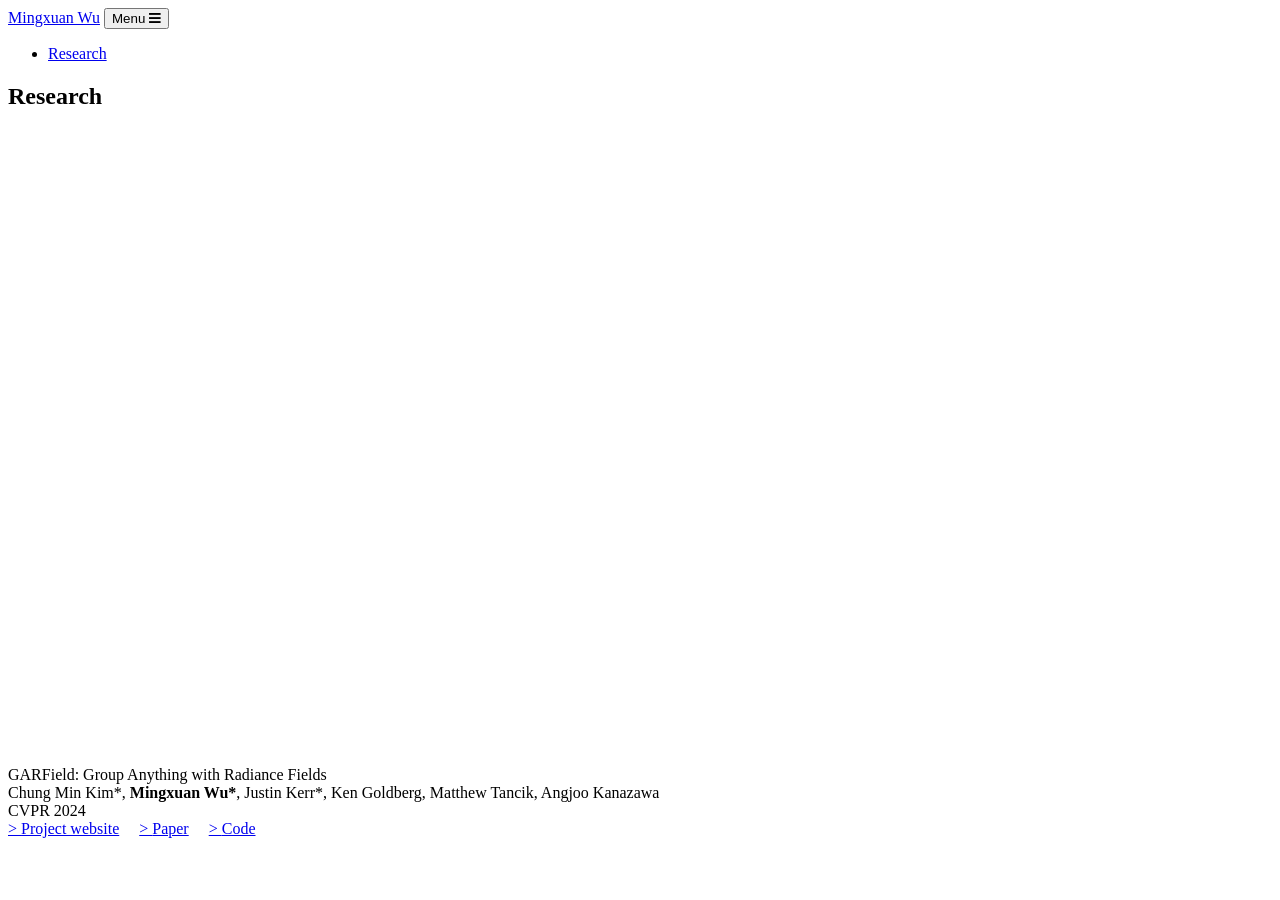
==== research.html @ a157faed "coarse init" ====
<!DOCTYPE html>
<html lang="en">

<head>

  <meta charset="utf-8">
  <meta name="viewport" content="width=device-width, initial-scale=0.5, shrink-to-fit=no">
  
  <title>Mingxuan Wu</title>
  <meta content="" name="descriptison">
  <meta content="" name="keywords">

  <link rel="stylesheet" href="https://use.fontawesome.com/releases/v5.15.4/css/all.css" integrity="sha384-DyZ88mC6Up2uqS4h/KRgHuoeGwBcD4Ng9SiP4dIRy0EXTlnuz47vAwmeGwVChigm" crossorigin="anonymous"/> 
  <link rel="stylesheet" href="css/academicons.min.css">
  <!-- Custom fonts for this theme -->
  <link href="vendor/fontawesome-free/css/all.min.css" rel="stylesheet" type="text/css">
  <link href="https://fonts.googleapis.com/css?family=Dosis:400,700" rel="stylesheet" type="text/css">
  <link href="https://fonts.googleapis.com/css?family=Montserrat:400,700" rel="stylesheet" type="text/css">
  <link href="https://fonts.googleapis.com/css?family=Lato:400,700,400italic,700italic" rel="stylesheet" type="text/css">

  <!-- Favicons -->
  <link rel="shortcut icon" href="favicon.ico" type="image/x-icon">
  <link rel="icon" href="favicon.ico" type="image/x-icon">

  <!-- Theme CSS -->
  <link href="css/freelancer.css" rel="stylesheet">

</head>

<body id="page-top">

  <!-- Navigation -->
  <nav class="navbar navbar-expand-lg bg-secondary fixed-top" id="mainNav">
    <div class="container">
      <a class="navbar-brand js-scroll-trigger" href="index.html">Mingxuan Wu</a>
      <button class="navbar-toggler navbar-toggler-right text-uppercase bg-secondary text-white rounded" type="button" data-toggle="collapse" data-target="#navbarResponsive" aria-controls="navbarResponsive" aria-expanded="false" aria-label="Toggle navigation">
        Menu
        <i class="fas fa-bars"></i>
      </button>
      <div class="collapse navbar-collapse" id="navbarResponsive">
        <ul class="navbar-nav ml-auto">

          <li class="nav-item mx-0 mx-lg-1">
            <a class="nav-link py-3 px-0 px-lg-3 rounded js-scroll-trigger large" href="research.html">Research</a>
          </li>
          
        </ul>
      </div>
    </div>
  </nav>


  <!-- Portfolio Section -->
  <section class="page-section portfolio" id="portfolio">
    <div class="container">

      <!-- Portfolio Section Heading -->
      <h1 class="page-section-heading text-center mb-6">Research</h1>

      
      <div class="row mb-6">

          <div class="col-md-10 col-lg-10">
              <div class="portfolio-item portfolio-item-research mx-auto align-items-center" data-toggle="modal" data-target="#livesketch">

            <div class="row justify-content-center">

                <video style="width: 100%; height: auto;" autoplay>
                  <source src="img/research/garfield/concat.webm" type="video/webm">
                  <source src="img/research/garfield/concat.mp4" type="video/mp4">
                  Your browser does not support the video tag.
                </video>
              </div>

              <div class="portfolio-label">GARField: Group Anything with Radiance Fields</div>
              <div class="portfolio-authors"> Chung Min Kim*, <b>Mingxuan Wu*</b>, Justin Kerr*</b>, Ken Goldberg, Matthew Tancik, Angjoo Kanazawa</div>
              <div class="portfolio-subtitle">CVPR 2024

              <div class="portfolio-skill">
                  <a style="padding-right: 1rem;" href="https://www.garfield.studio/" target="_blank"> > <highlight-secondary>Project website</highlight-secondary></a>
                  <a style="padding-right: 1rem;" href="https://arxiv.org/abs/2401.09419" target="_blank"> > <highlight-secondary> Paper</highlight-secondary></a>
                  <a href="https://github.com/chungmin99/garfield" target="_blank"> > <highlight-secondary> Code</highlight-secondary></a>
                </div>
          </div>

          
    </div>
  </section>


<script src="https://code.jquery.com/jquery-3.2.1.slim.min.js" integrity="sha384-KJ3o2DKtIkvYIK3UENzmM7KCkRr/rE9/Qpg6aAZGJwFDMVNA/GpGFF93hXpG5KkN" crossorigin="anonymous"></script>
<script src="https://cdnjs.cloudflare.com/ajax/libs/popper.js/1.12.9/umd/popper.min.js" integrity="sha384-ApNbgh9B+Y1QKtv3Rn7W3mgPxhU9K/ScQsAP7hUibX39j7fakFPskvXusvfa0b4Q" crossorigin="anonymous"></script>
<script src="https://maxcdn.bootstrapcdn.com/bootstrap/4.0.0/js/bootstrap.min.js" integrity="sha384-JZR6Spejh4U02d8jOt6vLEHfe/JQGiRRSQQxSfFWpi1MquVdAyjUar5+76PVCmYl" crossorigin="anonymous"></script>


</body>

</html>
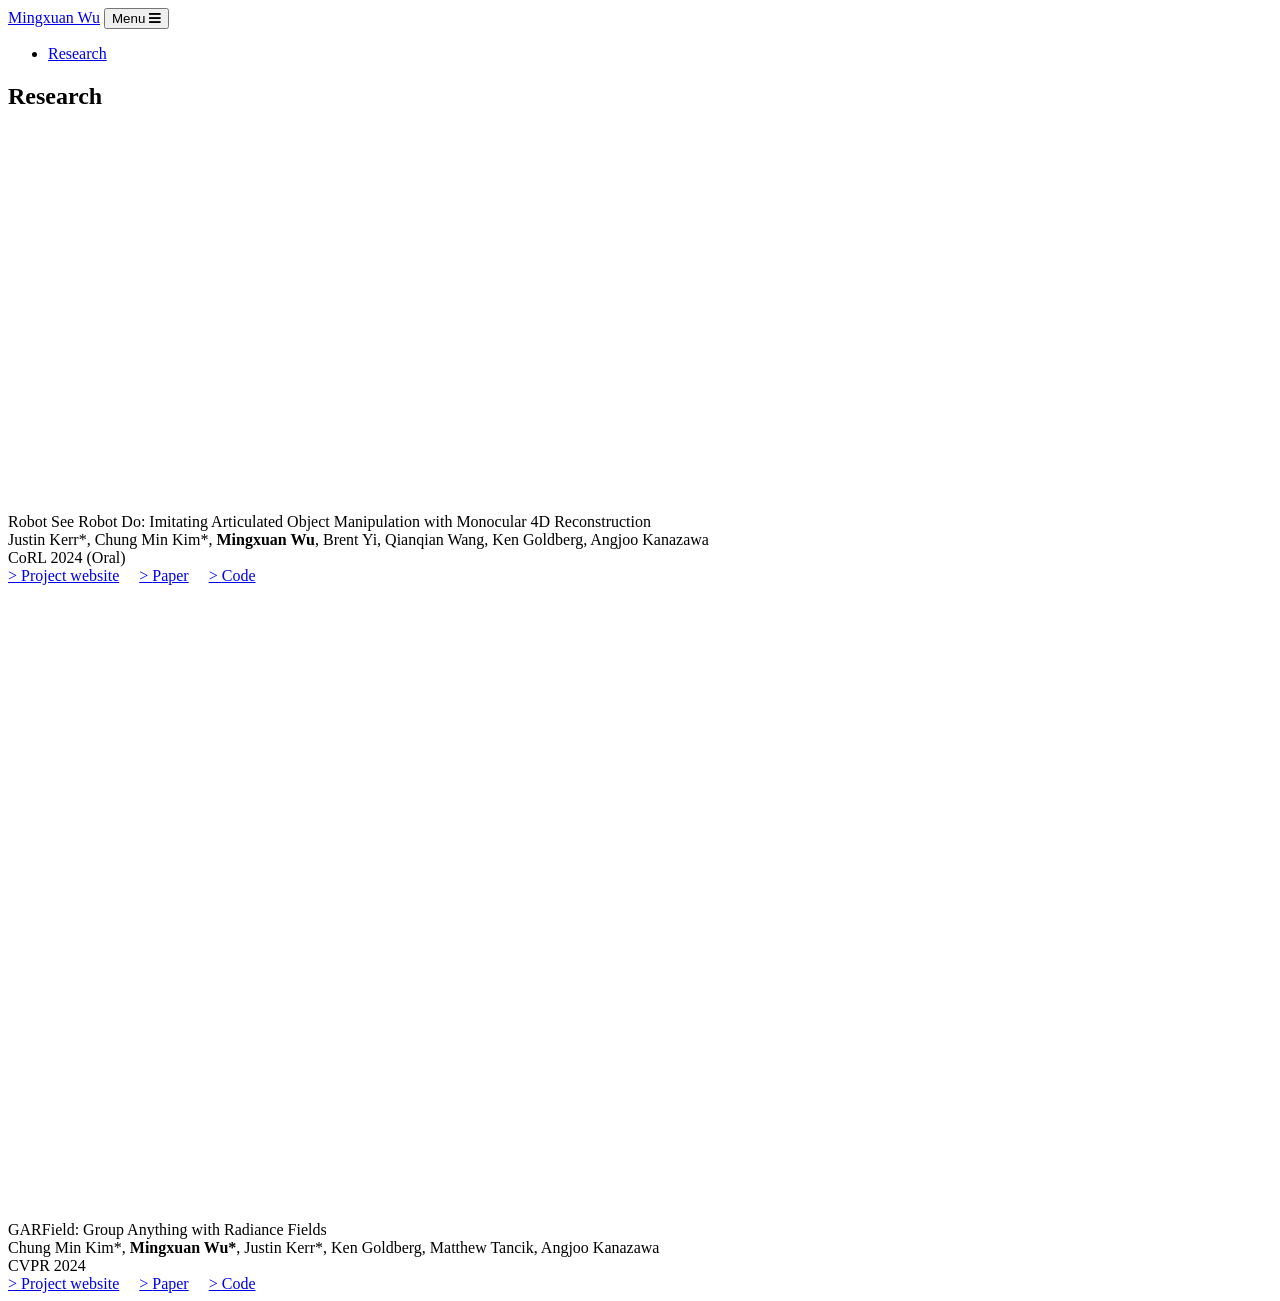
==== commit 0ed8198d: "update_12_1" ====
--- a/research.html
+++ b/research.html
@@ -56,17 +56,35 @@
 
       <!-- Portfolio Section Heading -->
       <h1 class="page-section-heading text-center mb-6">Research</h1>
+      <div class="row mb-6">
+        <div class="col-md-12 col-lg-12">
 
-      
-      <div class="row mb-6">
+          <div class="col-md-10 col-lg-10">
+            <div class="portfolio-item portfolio-item-research mx-auto align-items-center" data-toggle="modal" data-target="#livesketch">
+                <div class="row justify-content-center">
+                    <video style="width: 60%; height: auto;" muted autoplay loop id="yourVideoID">
+                      <source src="img/research/rsrd/rsrd_teaser.mp4" type="video/mp4">
+                        Your browser does not support the video tag.
+                    </video>
+                </div>
+                <div class="portfolio-label">Robot See Robot Do: Imitating Articulated Object Manipulation with Monocular 4D Reconstruction</div>
+                <div class="portfolio-authors"> Justin Kerr*, Chung Min Kim*, <b>Mingxuan Wu</b>, Brent Yi, Qianqian Wang, Ken Goldberg, Angjoo Kanazawa</div>
+                <div class="portfolio-subtitle">CoRL 2024 (Oral)
+
+                    <div class="portfolio-skill">
+                        <a style="padding-right: 1rem;" href="https://robot-see-robot-do.github.io/" target="_blank"> > <highlight-secondary>Project website</highlight-secondary></a>
+                        <a style="padding-right: 1rem;" href="https://arxiv.org/abs/2409.18121" target="_blank"> > <highlight-secondary>Paper</highlight-secondary></a>
+                        <a href="https://github.com/kerrj/rsrd" target="_blank"> > <highlight-secondary>Code</highlight-secondary></a>
+                    </div>
+                </div>
+            </div>
+          </div>
+
 
           <div class="col-md-10 col-lg-10">
               <div class="portfolio-item portfolio-item-research mx-auto align-items-center" data-toggle="modal" data-target="#livesketch">
-
             <div class="row justify-content-center">
-
-                <video style="width: 100%; height: auto;" autoplay>
-                  <source src="img/research/garfield/concat.webm" type="video/webm">
+                <video style="width: 100%; height: auto;" muted autoplay loop id="garfield">
                   <source src="img/research/garfield/concat.mp4" type="video/mp4">
                   Your browser does not support the video tag.
                 </video>
@@ -84,8 +102,6 @@
           </div>
 
           
-    </div>
-  </section>
 
 
 <script src="https://code.jquery.com/jquery-3.2.1.slim.min.js" integrity="sha384-KJ3o2DKtIkvYIK3UENzmM7KCkRr/rE9/Qpg6aAZGJwFDMVNA/GpGFF93hXpG5KkN" crossorigin="anonymous"></script>
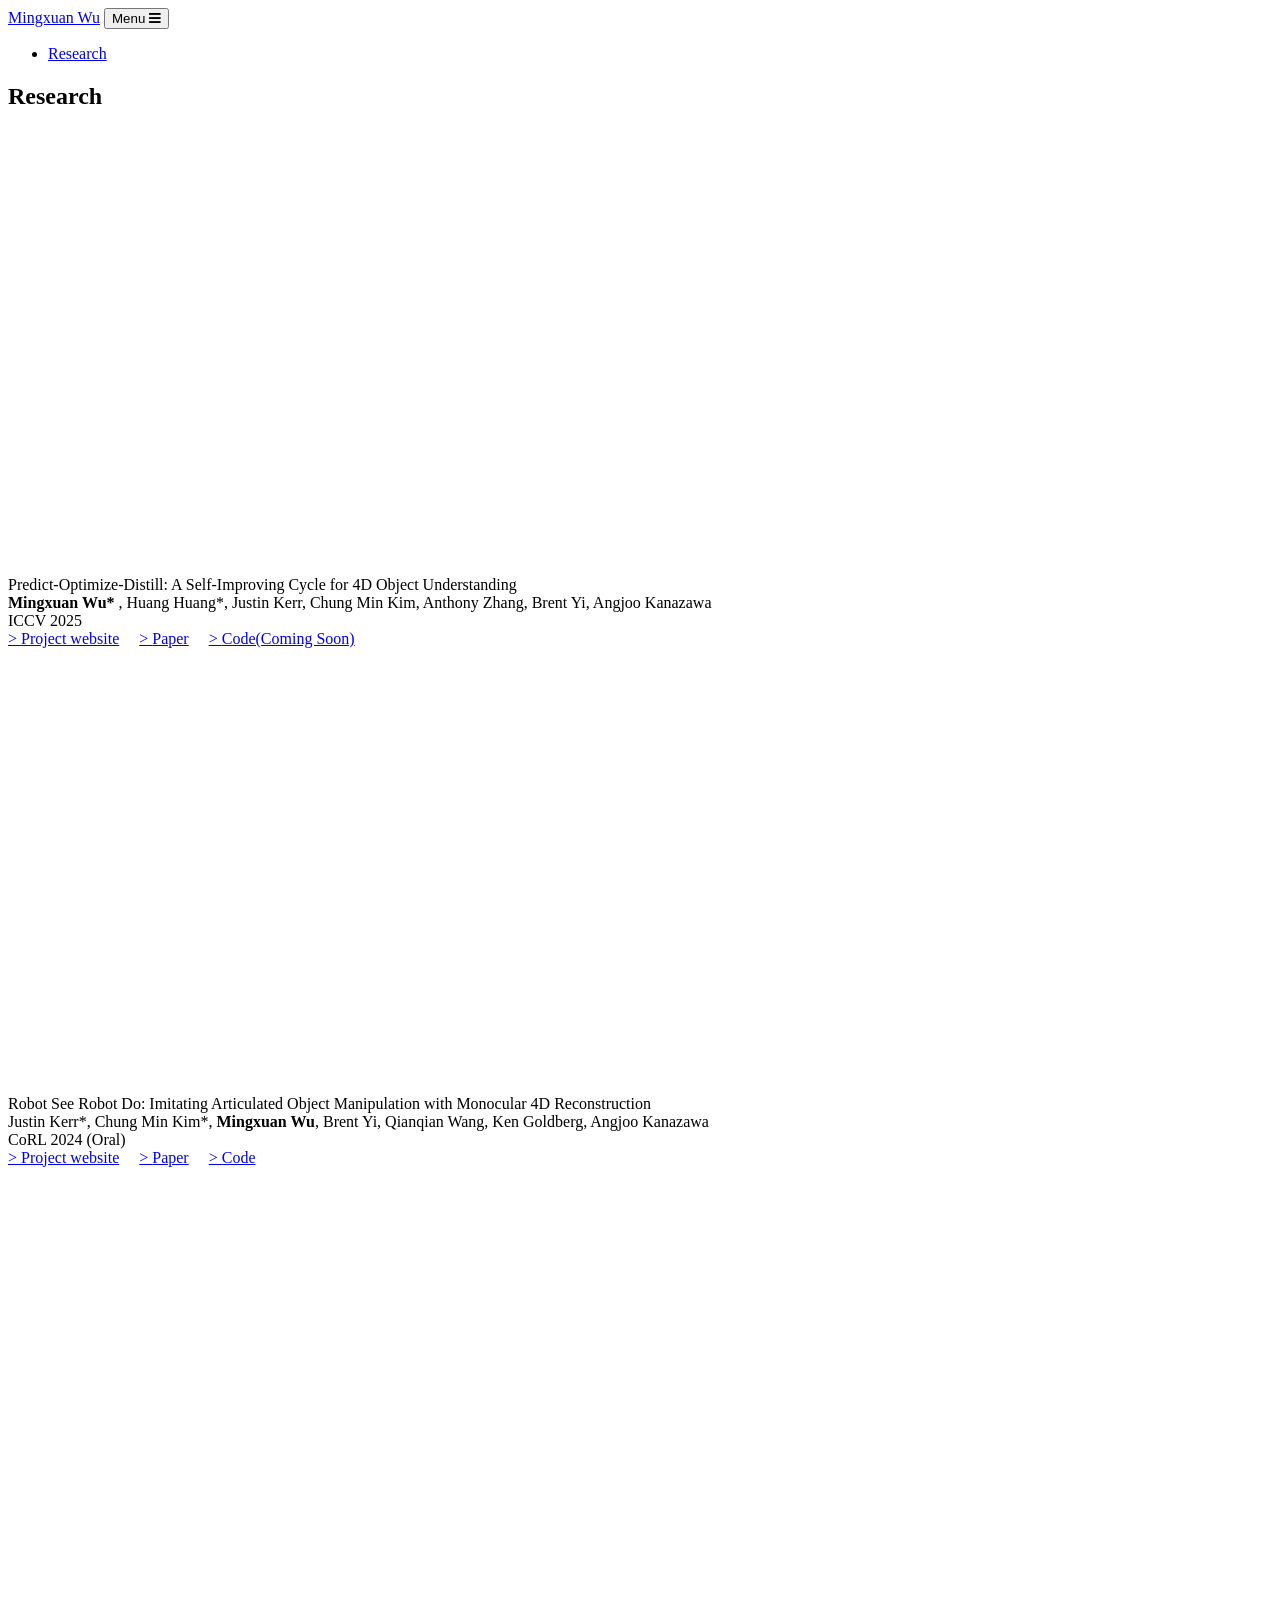
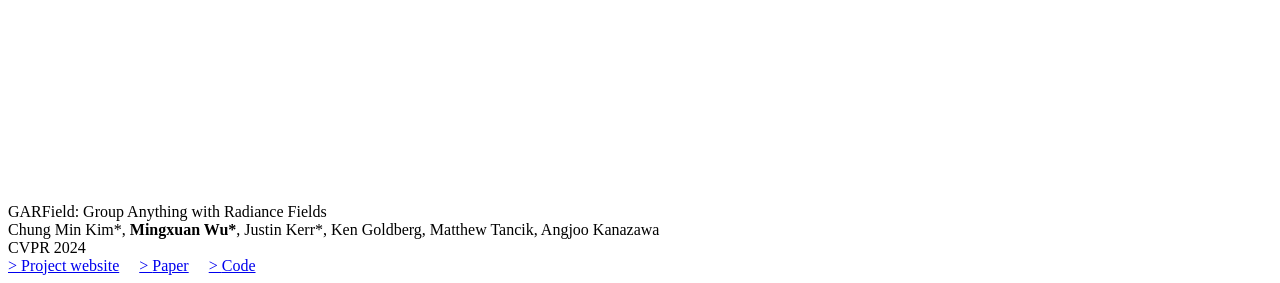
==== commit a35eb818: "2025_6_28" ====
--- a/research.html
+++ b/research.html
@@ -59,12 +59,34 @@
       <div class="row mb-6">
         <div class="col-md-12 col-lg-12">
 
+          <!-- pod -->
+        <div class="col-md-10 col-lg-10">
+          <div class="portfolio-item portfolio-item-research mx-auto align-items-center" data-toggle="modal" data-target="#livesketch">
+              
+              <div class="row justify-content-center">
+                    <video style="width: 70%; height: auto;" muted autoplay loop id="yourVideoID">
+                      <source src="img/research/pod/pod_teaser_video.mp4" type="video/mp4">
+                    </video>
+                </div>
+              <div class="portfolio-label">Predict-Optimize-Distill: A Self-Improving Cycle for 4D Object Understanding</div>
+              <div class="portfolio-authors">  <b>Mingxuan Wu*</b> , Huang Huang*, Justin Kerr, Chung Min Kim, Anthony Zhang, Brent Yi, Angjoo Kanazawa</div>
+              <div class="portfolio-subtitle">ICCV 2025
+                  <div class="portfolio-skill">
+                      <a style="padding-right: 1rem;" href="https://predict-optimize-distill.github.io/pod.github.io/" target="_blank"> > <highlight-secondary>Project website</highlight-secondary></a>
+                      <a style="padding-right: 1rem;" href="https://arxiv.org/abs/2504.17441" target="_blank"> > <highlight-secondary>Paper</highlight-secondary></a>
+                      <a href="https://predict-optimize-distill.github.io/pod.github.io/" target="_blank"> > <highlight-secondary>Code(Coming Soon)</highlight-secondary></a>
+                  </div>
+              </div>
+          </div>
+      </div>
+
+
+          <!-- rsrd -->
           <div class="col-md-10 col-lg-10">
             <div class="portfolio-item portfolio-item-research mx-auto align-items-center" data-toggle="modal" data-target="#livesketch">
                 <div class="row justify-content-center">
-                    <video style="width: 60%; height: auto;" muted autoplay loop id="yourVideoID">
+                    <video style="width: 70%; height: auto;" muted autoplay loop id="yourVideoID">
                       <source src="img/research/rsrd/rsrd_teaser.mp4" type="video/mp4">
-                        Your browser does not support the video tag.
                     </video>
                 </div>
                 <div class="portfolio-label">Robot See Robot Do: Imitating Articulated Object Manipulation with Monocular 4D Reconstruction</div>
@@ -80,7 +102,7 @@
             </div>
           </div>
 
-
+          <!-- garfield  -->
           <div class="col-md-10 col-lg-10">
               <div class="portfolio-item portfolio-item-research mx-auto align-items-center" data-toggle="modal" data-target="#livesketch">
             <div class="row justify-content-center">
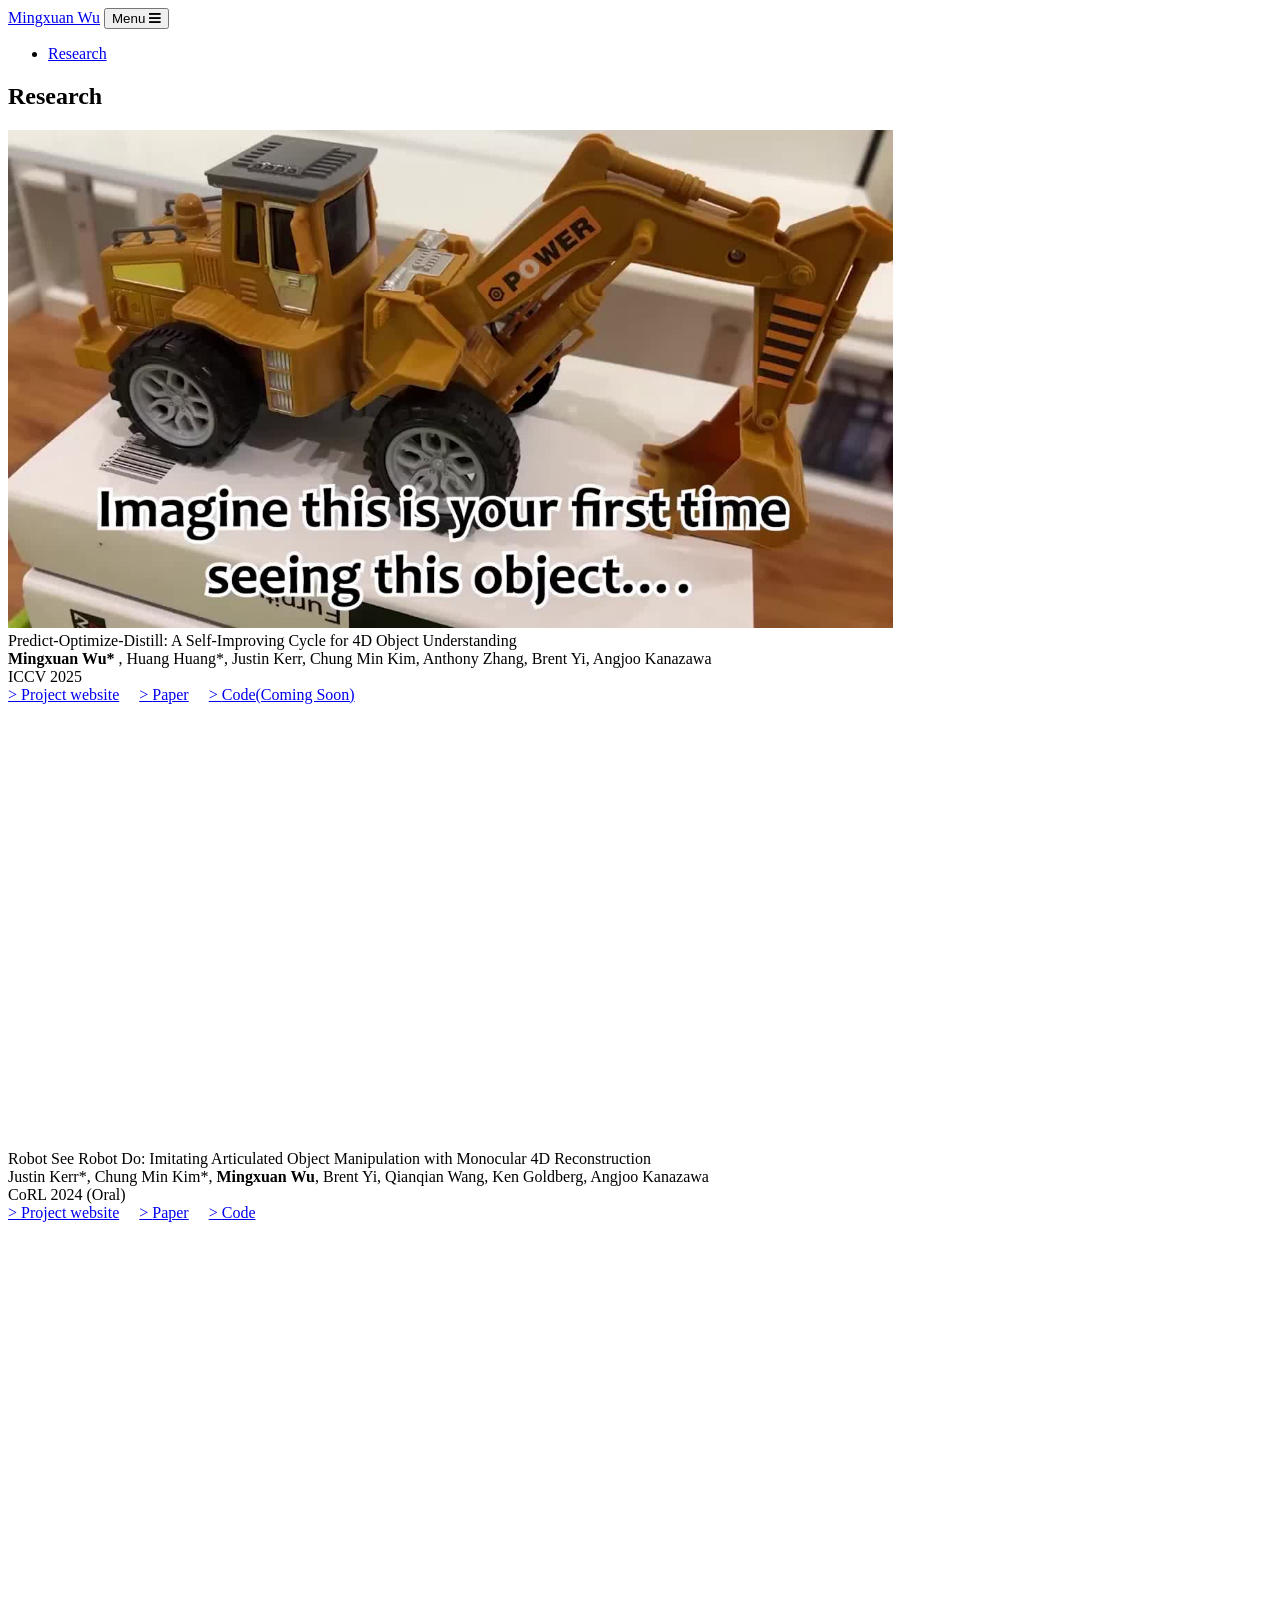
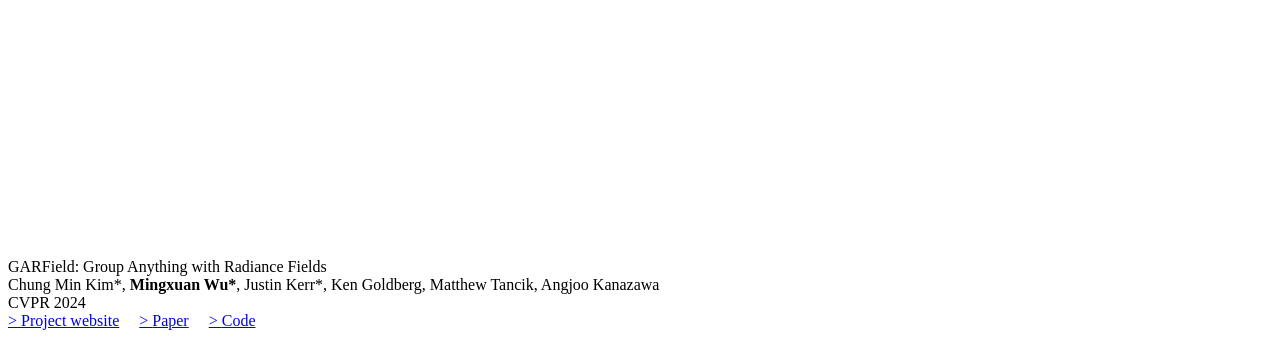
==== commit 6d6d99ae: "2025_6_28" ====
--- a/research.html
+++ b/research.html
@@ -26,6 +26,8 @@
   <link href="css/freelancer.css" rel="stylesheet">
 
 </head>
+
+
 
 <body id="page-top">
 
@@ -59,15 +61,28 @@
       <div class="row mb-6">
         <div class="col-md-12 col-lg-12">
 
-          <!-- pod -->
         <div class="col-md-10 col-lg-10">
-          <div class="portfolio-item portfolio-item-research mx-auto align-items-center" data-toggle="modal" data-target="#livesketch">
-              
+          <div 
+            class="portfolio-item portfolio-item-research mx-auto align-items-center" 
+            data-toggle="modal" 
+            data-target="#livesketch"
+            onmouseover="this.querySelector('video').play()"
+            onmouseout="this.querySelector('video').pause();"
+            onclick="this.querySelector('video').play();"
+          >
               <div class="row justify-content-center">
-                    <video style="width: 70%; height: auto;" muted autoplay loop id="yourVideoID">
-                      <source src="img/research/pod/pod_teaser_video.mp4" type="video/mp4">
-                    </video>
-                </div>
+                  <video 
+                    style="width: 70%; height: auto;" 
+                    muted 
+                    loop 
+                    id="video_pod" 
+                    preload="metadata" 
+                    playsinline 
+                    poster="img/research/pod/pod_poster.jpg"
+                  >
+                    <source src="img/research/pod/pod_teaser_video.mp4" type="video/mp4">
+                  </video>
+              </div>
               <div class="portfolio-label">Predict-Optimize-Distill: A Self-Improving Cycle for 4D Object Understanding</div>
               <div class="portfolio-authors">  <b>Mingxuan Wu*</b> , Huang Huang*, Justin Kerr, Chung Min Kim, Anthony Zhang, Brent Yi, Angjoo Kanazawa</div>
               <div class="portfolio-subtitle">ICCV 2025
@@ -78,21 +93,33 @@
                   </div>
               </div>
           </div>
-      </div>
+        </div>
 
-
-          <!-- rsrd -->
-          <div class="col-md-10 col-lg-10">
-            <div class="portfolio-item portfolio-item-research mx-auto align-items-center" data-toggle="modal" data-target="#livesketch">
+        <div class="col-md-10 col-lg-10">
+            <div 
+                class="portfolio-item portfolio-item-research mx-auto align-items-center" 
+                data-toggle="modal" 
+                data-target="#livesketch"
+                onmouseover="this.querySelector('video').play()"
+                onmouseout="this.querySelector('video').pause();"
+                onclick="this.querySelector('video').play();"
+            >
                 <div class="row justify-content-center">
-                    <video style="width: 70%; height: auto;" muted autoplay loop id="yourVideoID">
-                      <source src="img/research/rsrd/rsrd_teaser.mp4" type="video/mp4">
+                    <video 
+                        style="width: 70%; height: auto;" 
+                        muted 
+                        loop 
+                        id="video_rsrd" 
+                        preload="metadata" 
+                        playsinline
+                        poster="img/research/rsrd/rsrd_poster.jpg"
+                    >
+                        <source src="img/research/rsrd/rsrd_teaser.mp4" type="video/mp4">
                     </video>
                 </div>
                 <div class="portfolio-label">Robot See Robot Do: Imitating Articulated Object Manipulation with Monocular 4D Reconstruction</div>
                 <div class="portfolio-authors"> Justin Kerr*, Chung Min Kim*, <b>Mingxuan Wu</b>, Brent Yi, Qianqian Wang, Ken Goldberg, Angjoo Kanazawa</div>
                 <div class="portfolio-subtitle">CoRL 2024 (Oral)
-
                     <div class="portfolio-skill">
                         <a style="padding-right: 1rem;" href="https://robot-see-robot-do.github.io/" target="_blank"> > <highlight-secondary>Project website</highlight-secondary></a>
                         <a style="padding-right: 1rem;" href="https://arxiv.org/abs/2409.18121" target="_blank"> > <highlight-secondary>Paper</highlight-secondary></a>
@@ -100,28 +127,41 @@
                     </div>
                 </div>
             </div>
-          </div>
+        </div>
 
-          <!-- garfield  -->
-          <div class="col-md-10 col-lg-10">
-              <div class="portfolio-item portfolio-item-research mx-auto align-items-center" data-toggle="modal" data-target="#livesketch">
-            <div class="row justify-content-center">
-                <video style="width: 100%; height: auto;" muted autoplay loop id="garfield">
-                  <source src="img/research/garfield/concat.mp4" type="video/mp4">
-                  Your browser does not support the video tag.
-                </video>
-              </div>
-
-              <div class="portfolio-label">GARField: Group Anything with Radiance Fields</div>
-              <div class="portfolio-authors"> Chung Min Kim*, <b>Mingxuan Wu*</b>, Justin Kerr*</b>, Ken Goldberg, Matthew Tancik, Angjoo Kanazawa</div>
-              <div class="portfolio-subtitle">CVPR 2024
-
-              <div class="portfolio-skill">
-                  <a style="padding-right: 1rem;" href="https://www.garfield.studio/" target="_blank"> > <highlight-secondary>Project website</highlight-secondary></a>
-                  <a style="padding-right: 1rem;" href="https://arxiv.org/abs/2401.09419" target="_blank"> > <highlight-secondary> Paper</highlight-secondary></a>
-                  <a href="https://github.com/chungmin99/garfield" target="_blank"> > <highlight-secondary> Code</highlight-secondary></a>
+        <div class="col-md-10 col-lg-10">
+            <div 
+                class="portfolio-item portfolio-item-research mx-auto align-items-center" 
+                data-toggle="modal" 
+                data-target="#livesketch"
+                onmouseover="this.querySelector('video').play()"
+                onmouseout="this.querySelector('video').pause();"
+                onclick="this.querySelector('video').play();"
+            >
+                <div class="row justify-content-center">
+                    <video 
+                        style="width: 100%; height: auto;" 
+                        muted 
+                        loop 
+                        id="garfield"
+                        playsinline
+                        poster="img/research/garfield/garfield_poster.jpg"
+                    >
+                        <source src="img/research/garfield/concat.mp4" type="video/mp4">
+                        Your browser does not support the video tag.
+                    </video>
                 </div>
-          </div>
+                <div class="portfolio-label">GARField: Group Anything with Radiance Fields</div>
+                <div class="portfolio-authors"> Chung Min Kim*, <b>Mingxuan Wu*</b>, Justin Kerr*</b>, Ken Goldberg, Matthew Tancik, Angjoo Kanazawa</div>
+                <div class="portfolio-subtitle">CVPR 2024
+                    <div class="portfolio-skill">
+                        <a style="padding-right: 1rem;" href="https://www.garfield.studio/" target="_blank"> > <highlight-secondary>Project website</highlight-secondary></a>
+                        <a style="padding-right: 1rem;" href="https://arxiv.org/abs/2401.09419" target="_blank"> > <highlight-secondary> Paper</highlight-secondary></a>
+                        <a href="https://github.com/chungmin99/garfield" target="_blank"> > <highlight-secondary> Code</highlight-secondary></a>
+                    </div>
+                </div>
+            </div>
+        </div>
 
           
 
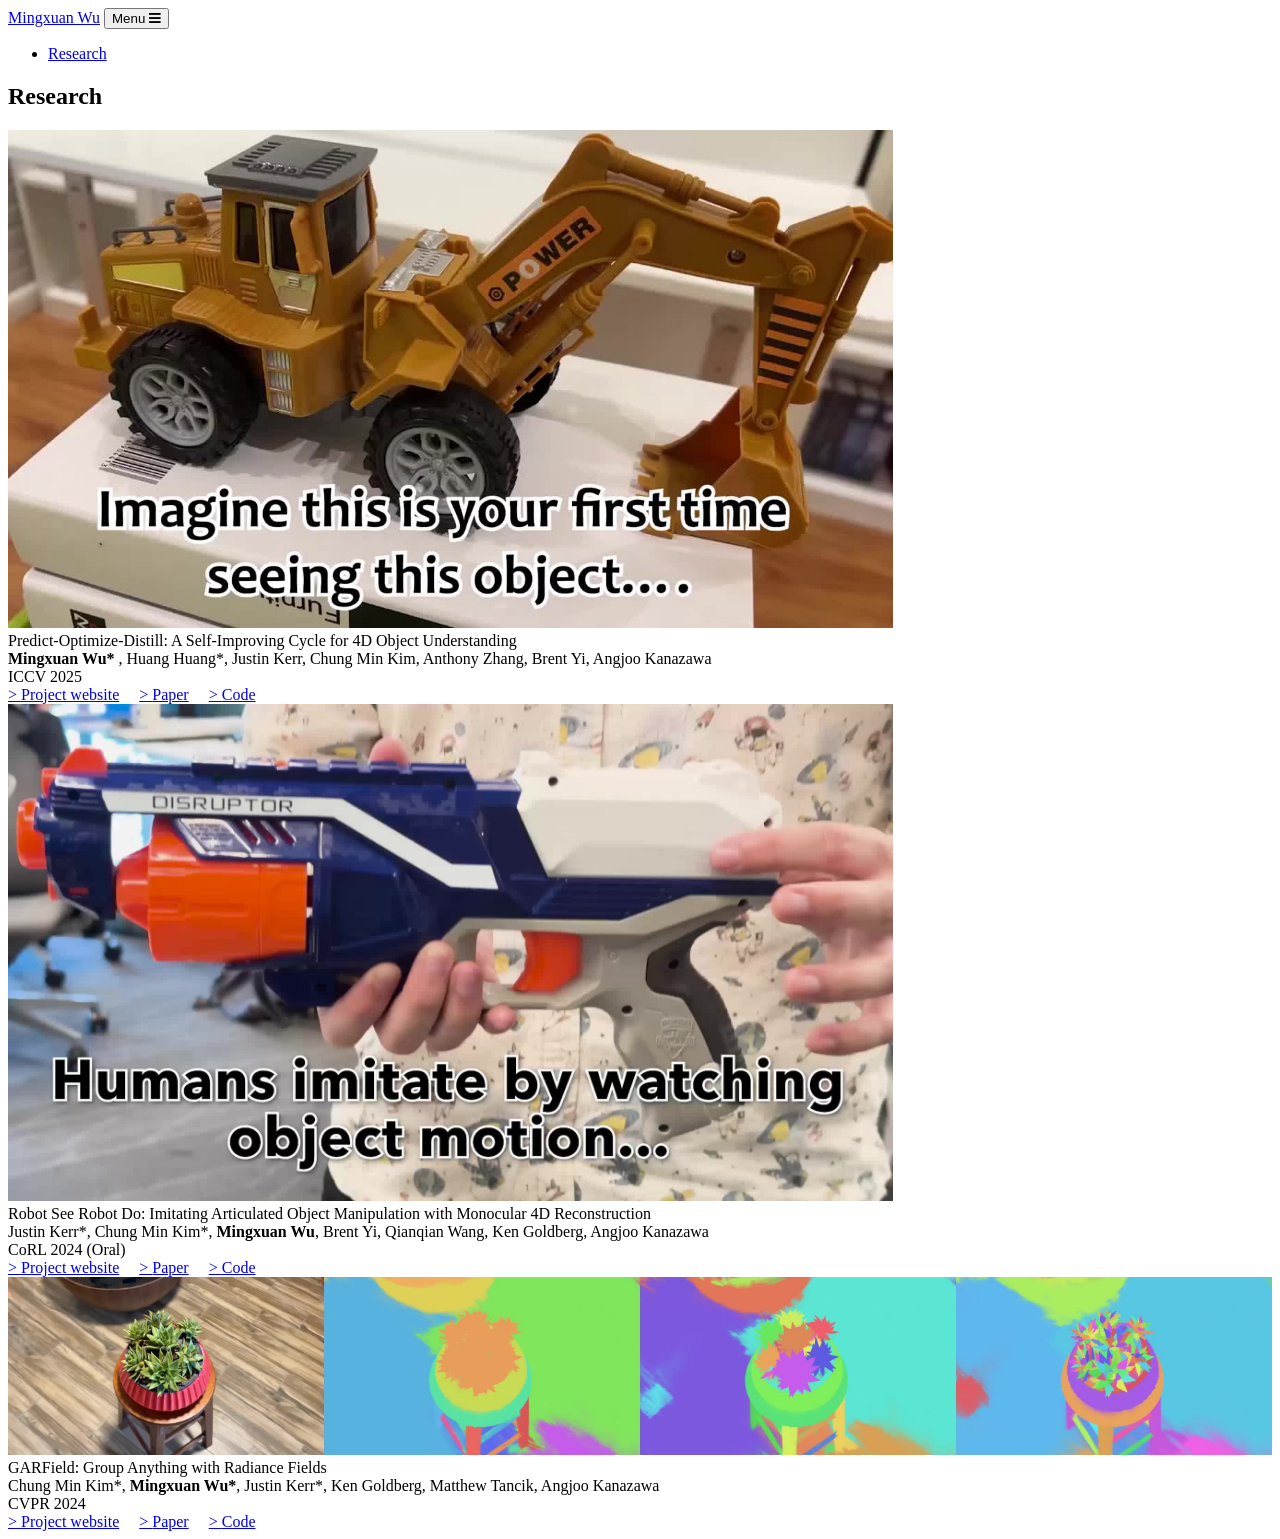
==== commit 605e0190: "incoming phd" ====
--- a/research.html
+++ b/research.html
@@ -89,7 +89,7 @@
                   <div class="portfolio-skill">
                       <a style="padding-right: 1rem;" href="https://predict-optimize-distill.github.io/pod.github.io/" target="_blank"> > <highlight-secondary>Project website</highlight-secondary></a>
                       <a style="padding-right: 1rem;" href="https://arxiv.org/abs/2504.17441" target="_blank"> > <highlight-secondary>Paper</highlight-secondary></a>
-                      <a href="https://predict-optimize-distill.github.io/pod.github.io/" target="_blank"> > <highlight-secondary>Code(Coming Soon)</highlight-secondary></a>
+                      <a href="https://github.com/Mingxuan-W/pod" target="_blank"> > <highlight-secondary>Code</highlight-secondary></a>
                   </div>
               </div>
           </div>
